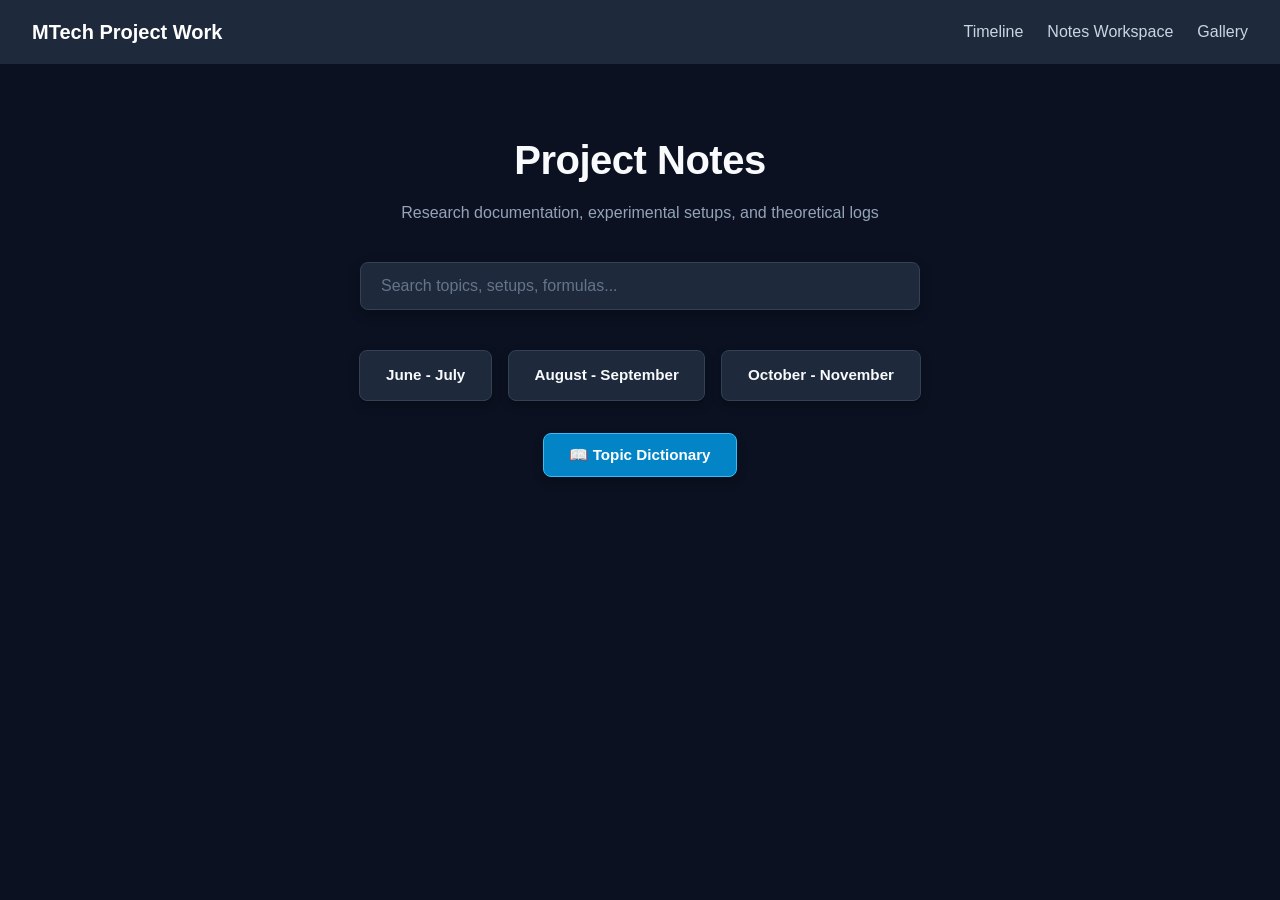
==== Notes/notes_home.html @ 2509fa5a "version 1 - mtech thesis" ====
<!doctype html>
<html lang="en">
  <head>
    <meta charset="UTF-8" />
    <meta name="viewport" content="width=device-width, initial-scale=1.0" />
    <title>Notes - MTech Thesis</title>
    <link rel="stylesheet" href="../styles.css" />
    <link rel="stylesheet" href="notes_home.css" />
  </head>
  <body class="notes-page-body">
    <div id="navbar-container"></div>

    <main class="page-content notes-container">
      <header class="notes-header">
        <h1>Project Notes</h1>
        <p>Research documentation, experimental setups, and theoretical logs</p>
      </header>

      <!-- Search Input -->
      <div class="search-box">
        <input
          type="text"
          id="notesSearch"
          placeholder="Search topics, setups, formulas..."
        />
      </div>

      <!-- Bimonthly Navigation Buttons -->
      <div class="button-group months-grid">
        <a href="Jun_Jul/jun_jul.html" class="nav-btn">June - July</a>
        <a href="Aug_Sep/aug_sep.html" class="nav-btn">August - September</a>
        <a href="Oct_Nov/oct_nov.html" class="nav-btn">October - November</a>
      </div>

      <!-- Dictionary Trigger Button -->
      <div class="button-group dictionary-container">
        <button id="openDictionaryBtn" class="nav-btn dictionary-btn">
          <span>📖 Topic Dictionary</span>
        </button>
      </div>
    </main>

    <!-- Dictionary Pop-up Modal -->
    <div id="dictionaryModal" class="modal-overlay">
      <div class="modal-content">
        <div class="modal-header">
          <div class="header-left">
            <h2>Topic Dictionary</h2>
            <span class="topic-count" id="dictCount"></span>
          </div>
          <button
            id="closeDictionaryBtn"
            class="close-btn"
            aria-label="Close modal"
          >
            &times;
          </button>
        </div>

        <!-- Quick Alphabet Jump Bar -->
        <nav id="alphabetNav" class="alphabet-nav"></nav>

        <!-- Alphabetically Grouped Content Area -->
        <div id="dictionaryList" class="dictionary-body"></div>
      </div>
    </div>

    <script src="../app.js"></script>
    <script src="notes_catalog.js"></script>
    <script src="notes_home.js"></script>
    <script>
      loadNavbar("../");
    </script>
  </body>
</html>
---- styles.css ----
* {
  box-sizing: border-box;
  margin: 0;
  padding: 0;
}

body {
  font-family:
    -apple-system, BlinkMacSystemFont, "Segoe UI", Roboto, sans-serif;
  line-height: 1.6;
  color: #333;
}

/* Global Navbar Styling */
.global-navbar {
  display: flex;
  justify-content: space-between;
  align-items: center;
  padding: 1rem 2rem;
  background-color: #1e293b;
  color: #fff;
  position: sticky;
  top: 0;
  z-index: 1000;
}

.nav-brand {
  font-size: 1.25rem;
  font-weight: 700;
  color: #ffffff;
  text-decoration: none;
}

.nav-right {
  display: flex;
  gap: 1.5rem;
}

.nav-link {
  color: #cbd5e1;
  text-decoration: none;
  font-weight: 500;
  transition: color 0.2s ease;
}

.nav-link:hover {
  color: #ffffff;
}

.page-content {
  padding: 2rem;
  max-width: 1000px;
  margin: 0 auto;
}

/* --- Mobile Responsive Optimizations --- */
@media (max-width: 768px) {
  .global-navbar {
    padding: 0.85rem 1.25rem;
    flex-wrap: wrap;
    gap: 0.75rem;
  }

  .nav-right {
    gap: 1rem;
    font-size: 0.9rem;
  }

  .page-content {
    padding: 1.5rem 1rem;
  }
}
---- Notes/notes_home.css ----
/* Page background matching your workspace/timeline */
body.notes-page-body {
  background-color: #0b1120;
  color: #e2e8f0;
  min-height: 100vh;
}

.notes-container {
  display: flex;
  flex-direction: column;
  align-items: center;
  justify-content: center;
  text-align: center;
  padding: 4rem 1.5rem;
  max-width: 900px;
  margin: 0 auto;
}

.notes-header {
  margin-bottom: 2.25rem;
}

.notes-header h1 {
  font-size: 2.5rem;
  color: #f8fafc;
  margin-bottom: 0.5rem;
  letter-spacing: -0.5px;
}

.notes-header p {
  color: #94a3b8;
  font-size: 1rem;
}

/* Search Box */
.search-box {
  width: 100%;
  max-width: 560px;
  margin-bottom: 2.5rem;
}

.search-box input {
  width: 100%;
  padding: 0.9rem 1.25rem;
  font-size: 1rem;
  color: #f8fafc;
  background-color: #1e293b;
  border: 1px solid #334155;
  border-radius: 8px;
  outline: none;
  box-shadow: 0 4px 12px rgba(0, 0, 0, 0.25);
  transition: all 0.2s ease;
}

.search-box input::placeholder {
  color: #64748b;
}

.search-box input:focus {
  border-color: #38bdf8;
  box-shadow: 0 0 0 3px rgba(56, 189, 248, 0.2);
}

/* Button Navigation */
.button-group {
  display: flex;
  gap: 1rem;
  flex-wrap: wrap;
  justify-content: center;
  margin-bottom: 1.5rem;
}

.nav-btn {
  display: inline-flex;
  align-items: center;
  justify-content: center;
  padding: 0.75rem 1.6rem;
  background-color: #1e293b;
  color: #f8fafc;
  border: 1px solid #334155;
  border-radius: 8px;
  text-decoration: none;
  font-size: 0.95rem;
  font-weight: 600;
  cursor: pointer;
  transition: all 0.2s ease;
  box-shadow: 0 4px 10px rgba(0, 0, 0, 0.25);
}

.nav-btn:hover {
  background-color: #273549;
  border-color: #38bdf8;
  color: #38bdf8;
  transform: translateY(-2px);
}

.dictionary-container {
  margin-top: 0.5rem;
}

.dictionary-btn {
  background-color: #0284c7;
  border-color: #38bdf8;
  color: #ffffff;
}

.dictionary-btn:hover {
  background-color: #0369a1;
  color: #ffffff;
  border-color: #7dd3fc;
}

/* --- Dictionary Pop-up Modal --- */
.modal-overlay {
  display: none;
  position: fixed;
  inset: 0;
  background: rgba(11, 17, 32, 0.85);
  backdrop-filter: blur(5px);
  z-index: 2000;
  justify-content: center;
  align-items: center;
  padding: 1.5rem;
}

.modal-overlay.active {
  display: flex;
}

.modal-content {
  background: #0f172a;
  border: 1px solid #334155;
  border-radius: 12px;
  width: 100%;
  max-width: 820px;
  max-height: 85vh;
  display: flex;
  flex-direction: column;
  box-shadow: 0 25px 40px -10px rgba(0, 0, 0, 0.7);
  overflow: hidden;
  text-align: left;
}

.modal-header {
  padding: 1.2rem 1.75rem;
  background: #1e293b;
  border-bottom: 1px solid #334155;
  display: flex;
  justify-content: space-between;
  align-items: center;
}

.modal-header h2 {
  color: #f8fafc;
  font-size: 1.3rem;
  margin: 0;
  display: inline-block;
}

.topic-count {
  font-size: 0.85rem;
  color: #94a3b8;
  margin-left: 0.6rem;
}

.close-btn {
  background: transparent;
  border: none;
  color: #94a3b8;
  font-size: 1.8rem;
  line-height: 1;
  cursor: pointer;
  padding: 0 0.25rem;
}

.close-btn:hover {
  color: #f8fafc;
}

/* Alphabet Quick Navigation */
.alphabet-nav {
  display: flex;
  flex-wrap: wrap;
  gap: 0.35rem;
  padding: 0.75rem 1.75rem;
  background: #162033;
  border-bottom: 1px solid #334155;
}

.alpha-link {
  color: #38bdf8;
  text-decoration: none;
  font-weight: 600;
  font-size: 0.85rem;
  padding: 0.2rem 0.45rem;
  border-radius: 4px;
}

.alpha-link:hover {
  background: #334155;
  color: #ffffff;
}

.alpha-link.disabled {
  color: #475569;
  pointer-events: none;
}

/* Grouped List */
.dictionary-body {
  padding: 1.5rem 1.75rem;
  overflow-y: auto;
  flex: 1;
}

.alpha-group {
  margin-bottom: 1.75rem;
}

.alpha-header {
  font-size: 1.15rem;
  font-weight: 700;
  color: #38bdf8;
  border-bottom: 1px solid #334155;
  padding-bottom: 0.3rem;
  margin-bottom: 0.75rem;
}

.alpha-items {
  list-style: none;
  padding: 0;
  margin: 0;
  display: flex;
  flex-direction: column;
  gap: 0.5rem;
}

.dict-entry {
  display: flex;
  justify-content: space-between;
  align-items: center;
  padding: 0.65rem 0.85rem;
  background: #1e293b;
  border: 1px solid #334155;
  border-radius: 6px;
  transition: all 0.15s ease;
}

.dict-entry:hover {
  background: #273549;
  border-color: #38bdf8;
}

.dict-entry a {
  color: #f8fafc;
  text-decoration: none;
  font-size: 0.95rem;
  font-weight: 500;
}

.dict-entry a:hover {
  color: #38bdf8;
}

.dict-badge {
  font-size: 0.75rem;
  padding: 0.25rem 0.6rem;
  background: #0f172a;
  border: 1px solid #334155;
  color: #94a3b8;
  border-radius: 20px;
  white-space: nowrap;
}

/* Mobile adjustments for Notes Landing & Dictionary */
@media (max-width: 768px) {
  .notes-container {
    padding: 2.5rem 1rem;
  }

  .notes-header h1 {
    font-size: 1.85rem;
  }

  .button-group {
    flex-direction: column;
    width: 100%;
    max-width: 320px;
  }

  .nav-btn {
    width: 100%;
  }

  .modal-overlay {
    padding: 0.75rem;
  }

  .modal-content {
    max-height: 90vh;
  }

  .modal-header {
    padding: 1rem 1.25rem;
  }

  .alphabet-nav {
    padding: 0.5rem 1rem;
    gap: 0.25rem;
  }

  .dictionary-body {
    padding: 1rem 1.25rem;
  }
}
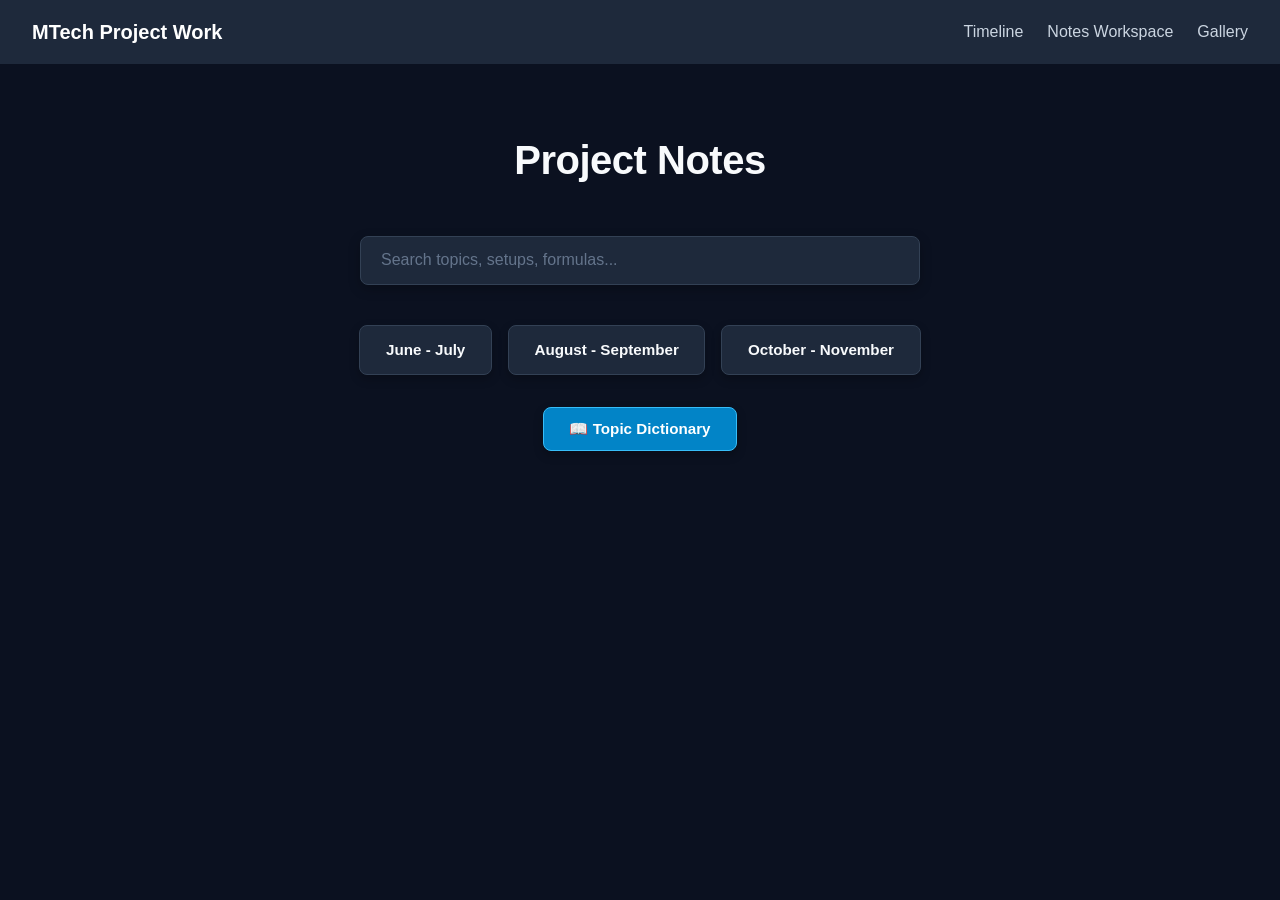
==== commit b3e91a70: "notes comment removed" ====
--- a/Notes/notes_home.html
+++ b/Notes/notes_home.html
@@ -13,7 +13,6 @@
     <main class="page-content notes-container">
       <header class="notes-header">
         <h1>Project Notes</h1>
-        <p>Research documentation, experimental setups, and theoretical logs</p>
       </header>
 
       <!-- Search Input -->
@@ -23,6 +22,8 @@
           id="notesSearch"
           placeholder="Search topics, setups, formulas..."
         />
+        <div id="searchSuggestions" class="suggestions-dropdown"></div>
+    </div>
       </div>
 
       <!-- Bimonthly Navigation Buttons -->
--- a/Notes/notes_home.css
+++ b/Notes/notes_home.css
@@ -313,3 +313,93 @@
     padding: 1rem 1.25rem;
   }
 }
+
+/* --- Ensure Search Box is the Positioning Anchor --- */
+.search-box {
+  position: relative;
+  width: 100%;
+  max-width: 560px;
+  margin-bottom: 2.5rem;
+}
+
+/* --- Autocomplete Dropdown Menu --- */
+.suggestions-dropdown {
+  position: absolute;
+  top: calc(100% + 6px);
+  left: 0;
+  right: 0;
+  background: #0f172a;
+  border: 1px solid #334155;
+  border-radius: 8px;
+  max-height: 320px;
+  overflow-y: auto;
+  box-shadow: 0 16px 30px rgba(0, 0, 0, 0.55);
+  z-index: 100;
+  display: none;
+  text-align: left;
+}
+
+.suggestions-dropdown.show {
+  display: block;
+}
+
+/* Individual Suggestion Item */
+.suggestion-item {
+  display: flex;
+  justify-content: space-between;
+  align-items: center;
+  padding: 0.75rem 1rem;
+  color: #cbd5e1;
+  font-size: 0.92rem;
+  cursor: pointer;
+  border-bottom: 1px solid #1e293b;
+  transition:
+    background 0.15s ease,
+    color 0.15s ease;
+}
+
+.suggestion-item:last-child {
+  border-bottom: none;
+}
+
+.suggestion-item:hover,
+.suggestion-item.active {
+  background-color: #1e293b;
+  color: #f8fafc;
+}
+
+.suggestion-item.active {
+  border-left: 3px solid #38bdf8;
+}
+
+/* Highlight Matching Text */
+.suggestion-item mark {
+  background: transparent;
+  color: #38bdf8;
+  font-weight: 700;
+}
+
+/* Month Badge inside Suggestion */
+.suggestion-badge {
+  font-size: 0.75rem;
+  padding: 0.2rem 0.55rem;
+  background: #1e293b;
+  border: 1px solid #334155;
+  border-radius: 12px;
+  color: #94a3b8;
+  white-space: nowrap;
+}
+
+.suggestion-item:hover .suggestion-badge,
+.suggestion-item.active .suggestion-badge {
+  background: #0f172a;
+  color: #e2e8f0;
+}
+
+/* No Results Notification */
+.suggestion-no-results {
+  padding: 1rem;
+  color: #64748b;
+  text-align: center;
+  font-size: 0.9rem;
+}
